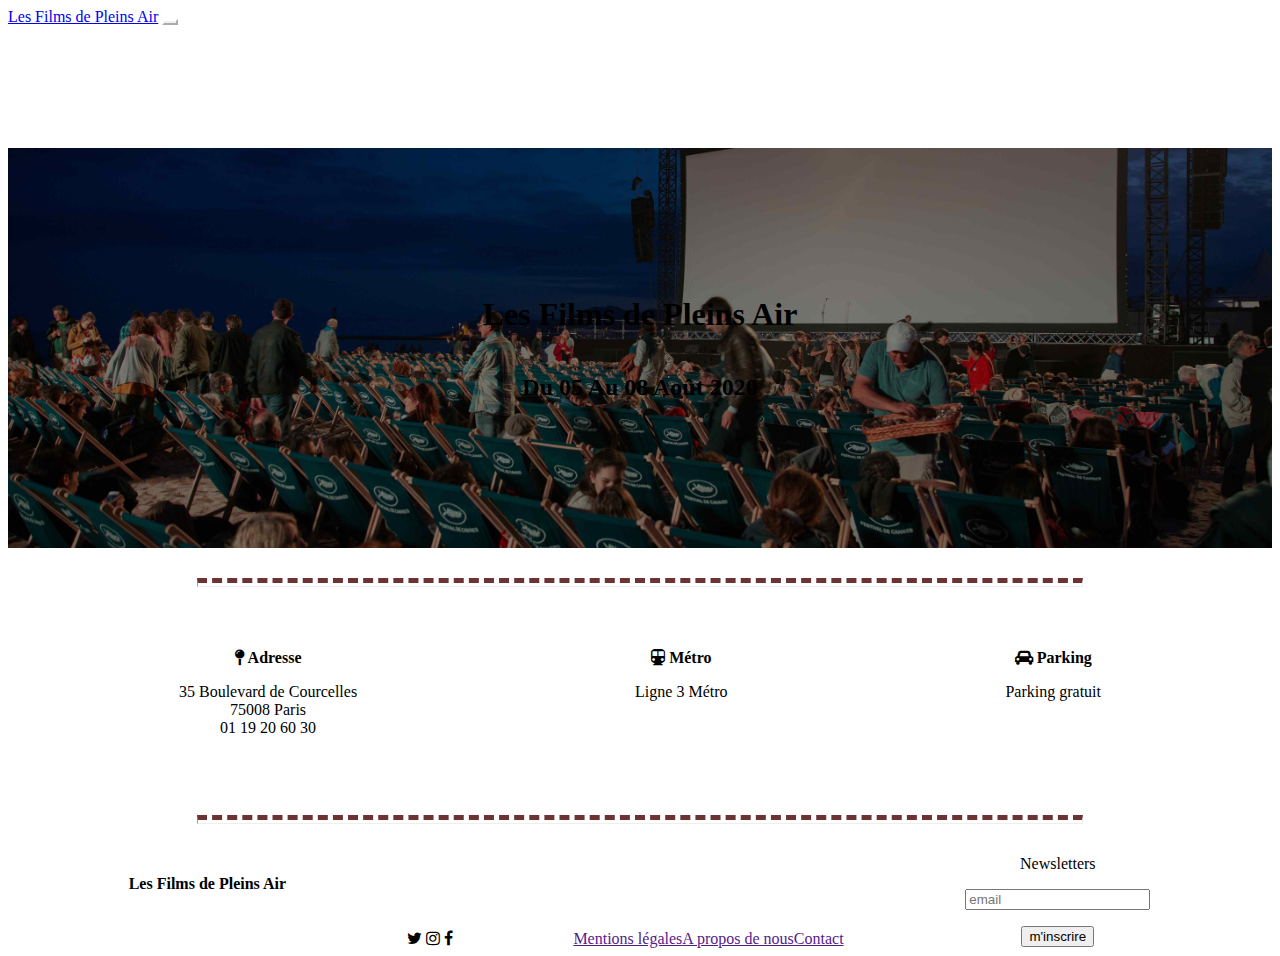
==== about.html @ 5fca0dea "accueil fini" ====
<!DOCTYPE html>
<html lang="en">

<head>
    <meta charset="UTF-8">
    <meta name="viewport" content="width=device-width, initial-scale=1.0">
    <title>Les Films de Pleins Air</title>
    <link rel="stylesheet" href="https://cdn.jsdelivr.net/npm/bootstrap@4.5.3/dist/css/bootstrap.min.css"
        integrity="sha384-TX8t27EcRE3e/ihU7zmQxVncDAy5uIKz4rEkgIXeMed4M0jlfIDPvg6uqKI2xXr2" crossorigin="anonymous">
    <link rel="stylesheet" href="style.css">

    <link rel="stylesheet" href="https://cdnjs.cloudflare.com/ajax/libs/font-awesome/4.7.0/css/font-awesome.min.css">
</head>

<body>
    <!-- Barre de navigation -->
    <nav class="navbar navbar-expand-lg navbar-dark bg-danger">
        <a class="navbar-brand" href="./index.html">Les Films de Pleins Air</a>
        <button class="navbar-toggler" type="button" data-toggle="collapse" data-target="#navbarSupportedContent"
            aria-controls="navbarSupportedContent" aria-expanded="false" aria-label="Toggle navigation">
            <span class="navbar-toggler-icon"></span>
        </button>

        <div class="collapse navbar-collapse" id="navbarSupportedContent">
            <ul class="navbar-nav ml-auto text-white">
                <li class="nav-item">
                    <a class="nav-link" href="./index.html">Accueil</span></a>
                </li>
                <li class="nav-item">
                    <a class="nav-link" href="#">Programme</a>
                </li>
                <li class="nav-item">
                    <a class="nav-link" href="#">Actualités</a>
                </li>
                <li class="nav-item">
                    <a class="nav-link" href="#">A propos de nous</a>
                </li>
                <li class="nav-item">
                    <a class="nav-link" href="./contact.html">Contact</a>
                </li>
            </ul>
        </div>
    </nav>

    <!-- entête du site -->
    <header class="p-5">
        <h1 class="text-white">Les Films de Pleins Air</h1>
        <h2 class="text-white">Du 05 Au 08 Août 2020</h2>
    </header>

    <!-- a propos de nous -->

    <div class="container contact-form p-5">

    </div>

    <!-- information utiles-->
    <hr class="separator">

    <section class="informations-div">
        <div class="informations-container">
            <div class="address">
                <i class="fa fa-map-pin"> <span class="weight">Adresse</span> </i>
                <p>35 Boulevard de Courcelles<br> 75008 Paris <br>01 19 20 60 30</p>
            </div>
            <div class="transport">
                <i class="fa fa-subway"> <span class="weight">Métro</span></i>
                <p>Ligne 3 Métro</p>
            </div>
            <div class="parking">
                <i class="fa fa-car"> <span class="weight">Parking</span></i>
                <p>Parking gratuit</p>
            </div>
        </div>
    </section>

    <hr class="separator">

    <footer class="p-5 bg-dark text-white">
        <div class="container-footer">
            <h4>Les Films de Pleins Air</h4>
            <div class="social-icons p-2">
                <span class="p-2"><i class="fa fa-twitter"></i></span>
                <span class="p-2"><i class="fa fa-instagram"></i></span>
                <span class="p-2"><i class="fa fa-facebook-f"></i></span>
            </div>

            <div class="links p-2">
                <a class="mr-2 ml-2" href="">Mentions légales</a>
                <a class="mr-2 ml-2" href="">A propos de nous</a>
                <a class="mr-2 ml-2" href="">Contact</a>
            </div>

            <div class="newsletters p-2">
                <form>
                    <label for="newsletter">Newsletters</label>
                    <p><input id="newsletter" type="email" placeholder="email" /></p>
                    <button class="btn btn-outline-light btn-sm">m'inscrire</button>
                </form>
            </div>
        </div>
    </footer>

    <script src="https://code.jquery.com/jquery-3.5.1.slim.min.js"
        integrity="sha384-DfXdz2htPH0lsSSs5nCTpuj/zy4C+OGpamoFVy38MVBnE+IbbVYUew+OrCXaRkfj"
        crossorigin="anonymous"></script>
    <script src="https://cdn.jsdelivr.net/npm/popper.js@1.16.1/dist/umd/popper.min.js"
        integrity="sha384-9/reFTGAW83EW2RDu2S0VKaIzap3H66lZH81PoYlFhbGU+6BZp6G7niu735Sk7lN"
        crossorigin="anonymous"></script>
    <script src="https://cdn.jsdelivr.net/npm/bootstrap@4.5.3/dist/js/bootstrap.min.js"
        integrity="sha384-w1Q4orYjBQndcko6MimVbzY0tgp4pWB4lZ7lr30WKz0vr/aWKhXdBNmNb5D92v7s"
        crossorigin="anonymous"></script>
</body>

</html>
---- style.css ----
/* PAGE D'ACCUEIL */

.evening-program {
    display: flex;
    flex-direction: column;
}

h5 {
    font-size: 0.8rem;
    font-weight: 700;
}

.weight {
    font-weight: bold;
}

.card-img, .card-img-top {
    border-top-left-radius: 0px;
    border-top-right-radius: 0px;
}

.btn-bo {
    border-radius: 0px;
}

.title-actualite {
    text-transform: uppercase;
}

.separator {
    margin-top: 30px;
    margin-bottom: 30px;
    height: 3px;
    width: 70%;
    border-top: 5px dashed rgba(72, 0, 0, 0.8);
}

.newsletters {
    border: 1px solid white;
    border-radius: 1rem;
}

.navbar-dark, .navbar-toggler, .navbar-nav, .nav-link {
    color: rgba(255, 255, 255, 1)!important;
    border-color: rgba(255, 255, 255, 1)!important;
}

header {
    display: flex;
    flex-direction: column;
    align-items: center;
    justify-content: center;
    background-image: url(./images/cinema-header-modif.jpg);
    background-repeat: no-repeat;
    background-size: cover;
    background-position: center;
    height: 400px;
    width: 100%;
}

/* Extra small devices (portrait phones, less than 576px) */

@media (max-width: 575.98px) {
    /* PAGE D'ACCUEIL */
    header h2 {
        font-size: 1.5rem;
    }
    h1 {
        font-size: 1.6rem !important;
    }
    .informations-container {
        display: flex;
        flex-direction: column;
        text-align: center;
    }
    .container-footer, .links {
        display: flex;
        flex-direction: column;
        text-align: center;
    }
    .navbar-nav {
        text-align: center;
    }

    /* CONTACT */
    .title-contact {
        font-size: 1.4rem;
    }
}

/* // Small devices (landscape phones, 576px and up) */

@media (min-width: 576px) and (max-width: 767.98px) {
    /* PAGE D'ACCUEIL */
    .informations-container {
        display: flex;
        flex-direction: row;
        text-align: center;
        justify-content: space-around;
        padding: 2rem;
    }
    .container-footer, .links {
        display: flex;
        flex-direction: column;
        text-align: center;
    }
    .newsletters {
        width: 40%;
        margin: auto;
    }
    .navbar-nav {
        text-align: center;
    }
    /* CONTACT */
    .title-contact {
        font-size: 1.5rem;
    }
}

/* // Medium devices (tablets, 768px and up) */

@media (min-width: 768px) and (max-width: 991.98px) {
    /* PAGE D'ACCUEIL */
    .card-film, .card-actualite {
        padding: 0rem 8rem 3rem 8rem;
    }
    .informations-container {
        display: flex;
        flex-direction: row;
        text-align: center;
        justify-content: space-around;
        padding: 2rem;
    }
    .container-footer, .links {
        display: flex;
        flex-direction: column;
        text-align: center;
    }
    .newsletters {
        width: 40%;
        margin: auto;
    }
    .navbar-nav {
        text-align: center;
    }
}

/* // Large devices (desktops, 992px and up) */

@media (min-width: 992px) and (max-width: 1199.98px) {
    /* PAGE D'ACCUEIL */
    .informations-container {
        display: flex;
        flex-direction: row;
        text-align: center;
        justify-content: space-around;
        padding: 2rem;
    }
    .container-footer, .links {
        display: flex;
        flex-direction: column;
        text-align: center;
    }
    .newsletters {
        width: 40%;
        margin: auto;
    }
}

/* // Extra large devices (large desktops, 1200px and up) */

@media (min-width: 1200px) {
    /* PAGE D'ACCUEIL */
    .informations-container {
        display: flex;
        flex-direction: row;
        text-align: center;
        justify-content: space-around;
        padding: 2rem;
    }
    .container-footer, .links {
        display: flex;
        flex-direction: row;
        text-align: center;
        justify-content: space-evenly;
    }
    .social-icons, .links {
        align-self: flex-end;
    }
}
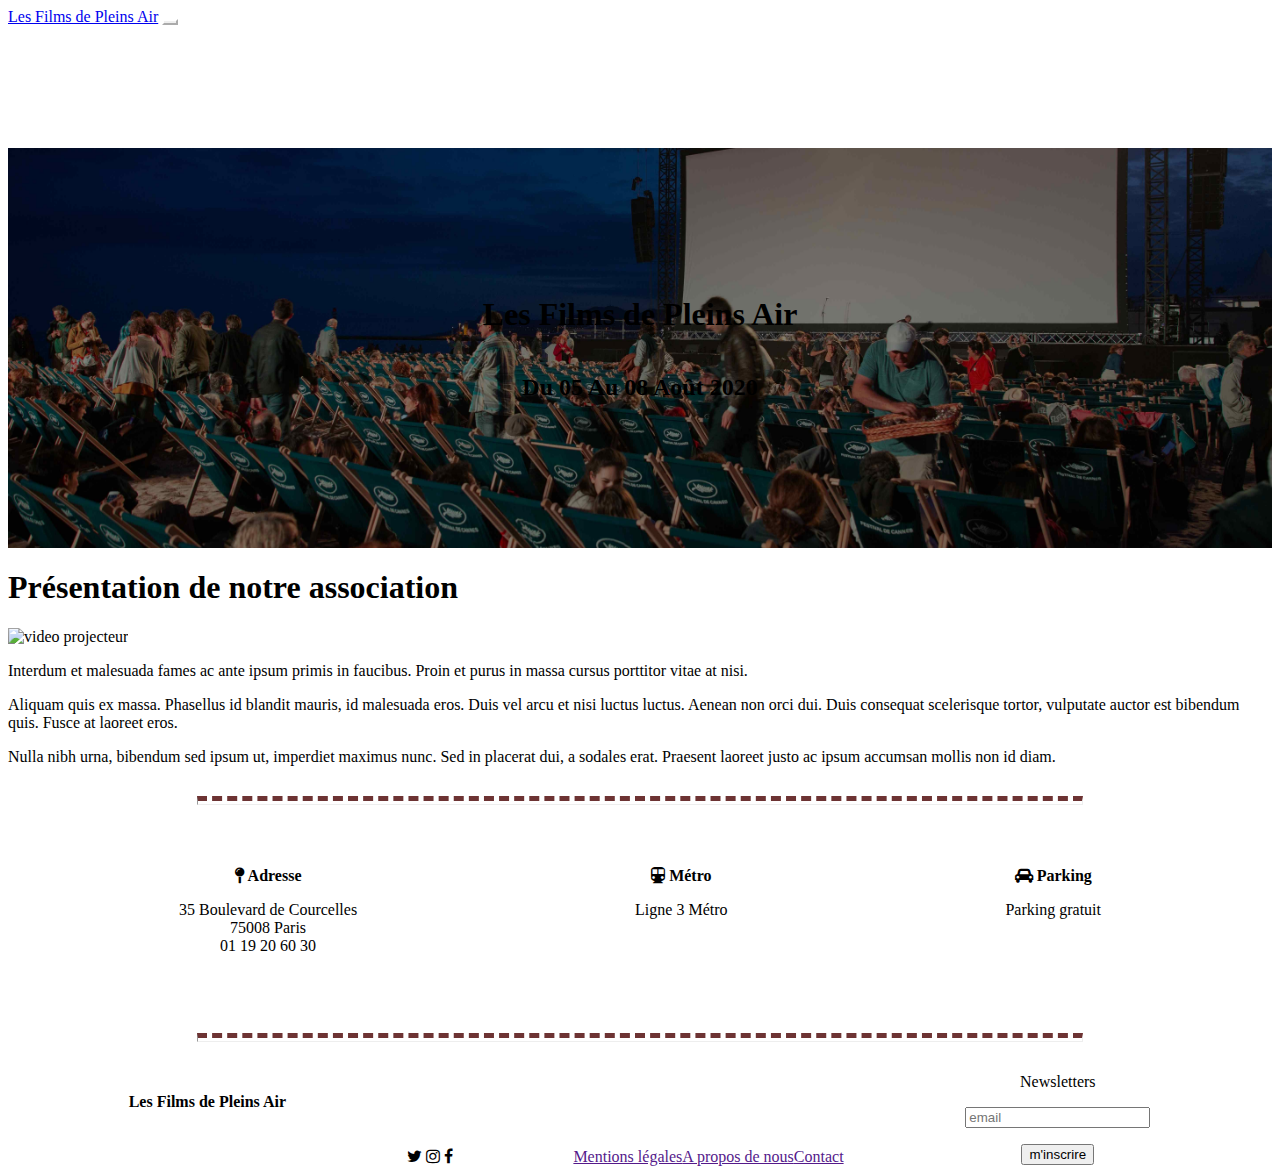
==== commit 9e483b2b: "Merge pull request #3 from Matcoco/programme" ====
--- a/about.html
+++ b/about.html
@@ -1,5 +1,5 @@
 <!DOCTYPE html>
-<html lang="en">
+<html lang="fr">
 
 <head>
     <meta charset="UTF-8">
@@ -27,13 +27,13 @@
                     <a class="nav-link" href="./index.html">Accueil</span></a>
                 </li>
                 <li class="nav-item">
-                    <a class="nav-link" href="#">Programme</a>
+                    <a class="nav-link" href="./programme.html">Programme</a>
                 </li>
                 <li class="nav-item">
-                    <a class="nav-link" href="#">Actualités</a>
+                    <a class="nav-link" href="./actualités.html">Actualités</a>
                 </li>
                 <li class="nav-item">
-                    <a class="nav-link" href="#">A propos de nous</a>
+                    <a class="nav-link" href="./about.html">A propos de nous</a>
                 </li>
                 <li class="nav-item">
                     <a class="nav-link" href="./contact.html">Contact</a>
@@ -50,12 +50,25 @@
 
     <!-- a propos de nous -->
 
-    <div class="container contact-form p-5">
+    <div class="container text-center">
+        <h1 class="p-5 title-about">Présentation de notre association</h1>
+        <div class="div-container-about">
+            <img class="image-about pb-4" src="./images/apropos/about.jpg" alt="video projecteur"/>
+            <div class="div-p">
+                <p class="text-justify">Interdum et malesuada fames ac ante ipsum primis in faucibus. Proin et purus in massa cursus porttitor
+                    vitae at nisi.</p>
+                <p class="text-justify">Aliquam quis ex massa. Phasellus id blandit mauris, id malesuada eros. Duis vel arcu et nisi luctus
+                    luctus. Aenean non orci dui. Duis consequat scelerisque tortor, vulputate auctor est bibendum quis.
+                    Fusce at laoreet eros.</p>
+                <p class="text-justify">Nulla nibh urna, bibendum sed ipsum ut, imperdiet maximus nunc. Sed in placerat dui, a sodales erat.
+                    Praesent laoreet justo ac ipsum accumsan mollis non id diam. </p>
+            </div>
 
+        </div>
     </div>
 
     <!-- information utiles-->
-    <hr class="separator">
+    <hr class="separator mt-5">
 
     <section class="informations-div">
         <div class="informations-container">
